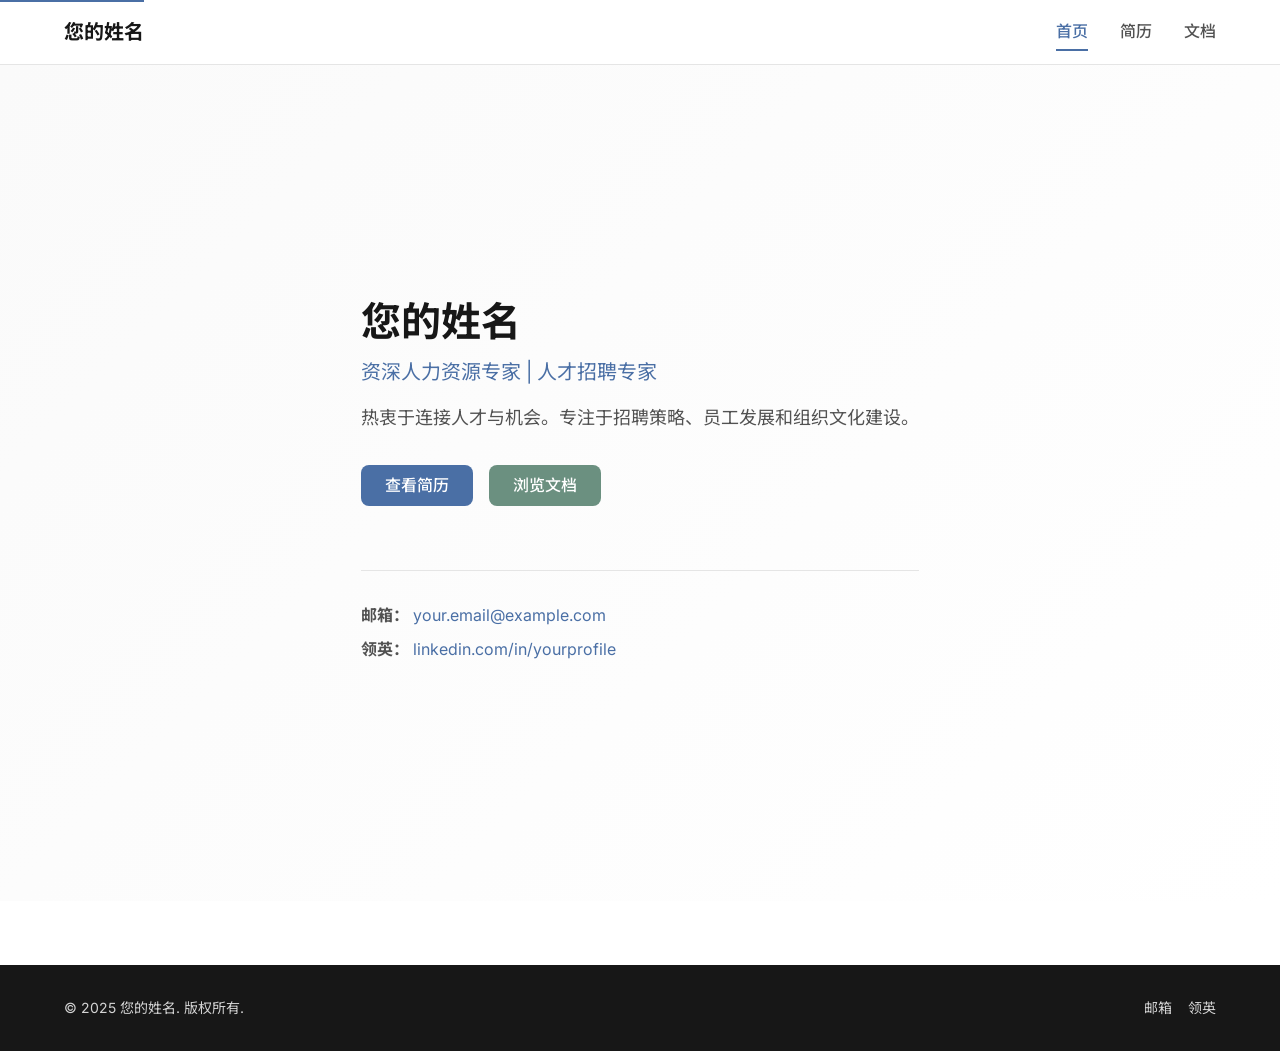
==== index.html @ 75ed7c62 "Initial commit: HR professional portfolio website - Created 3 pages: index, resume, docs - Added res" ====
<!DOCTYPE html>
<html lang="zh-CN">
<head>
    <meta charset="UTF-8">
    <meta name="viewport" content="width=device-width, initial-scale=1.0">
    <meta name="description" content="HR专业人士个人作品集，展示简历、工作经历和专业文档">
    <title>关于我 - HR专业人士作品集</title>
    <link rel="preconnect" href="https://fonts.googleapis.com">
    <link rel="preconnect" href="https://fonts.gstatic.com" crossorigin>
    <link href="https://fonts.googleapis.com/css2?family=Inter:wght@400;500;600;700&family=Noto+Sans+SC:wght@400;500;600;700&display=swap" rel="stylesheet">
    <link rel="stylesheet" href="style.css">
</head>
<body>
    <!-- Skip Navigation Link for Accessibility -->
    <a href="#main-content" class="skip-link">跳转到主要内容</a>

    <!-- Navigation -->
    <nav class="nav" aria-label="主导航">
        <div class="nav__container">
            <a href="index.html" class="nav__logo">您的姓名</a>
            <ul class="nav__menu">
                <li class="nav__item"><a href="index.html" class="nav__link nav__link--active">首页</a></li>
                <li class="nav__item"><a href="resume.html" class="nav__link">简历</a></li>
                <li class="nav__item"><a href="docs.html" class="nav__link">文档</a></li>
            </ul>
        </div>
    </nav>

    <!-- Hero Section -->
    <main class="hero" id="main-content">
        <div class="hero__container">
            <div class="hero__content">
                <h1 class="hero__title">您的姓名</h1>
                <p class="hero__subtitle">资深人力资源专家 | 人才招聘专家</p>
                <p class="hero__description">
                    热衷于连接人才与机会。专注于招聘策略、员工发展和组织文化建设。
                </p>
                <div class="hero__actions">
                    <a href="resume.html" class="btn btn--primary">查看简历</a>
                    <a href="docs.html" class="btn btn--secondary">浏览文档</a>
                </div>
            </div>
            <div class="hero__contact">
                <p class="hero__contact-item">
                    <strong>邮箱：</strong> <a href="mailto:your.email@example.com">your.email@example.com</a>
                </p>
                <p class="hero__contact-item">
                    <strong>领英：</strong> <a href="https://linkedin.com/in/yourprofile" target="_blank" rel="noopener">linkedin.com/in/yourprofile</a>
                </p>
            </div>
        </div>
    </main>

    <!-- Footer -->
    <footer class="footer">
        <div class="footer__container">
            <p class="footer__text">&copy; 2025 您的姓名. 版权所有.</p>
            <div class="footer__links">
                <a href="mailto:your.email@example.com" class="footer__link">邮箱</a>
                <a href="https://linkedin.com/in/yourprofile" target="_blank" rel="noopener" class="footer__link">领英</a>
            </div>
        </div>
    </footer>

    <script src="main.js"></script>
</body>
</html>
---- style.css ----
/* ============================================
   CSS Reset & Base Styles
   ============================================ */

*,
*::before,
*::after {
    box-sizing: border-box;
    margin: 0;
    padding: 0;
}

:root {
    /* Colors */
    --color-white: #ffffff;
    --color-black: #000000;
    --color-gray-50: #fafafa;
    --color-gray-100: #f5f5f5;
    --color-gray-200: #e5e5e5;
    --color-gray-300: #d4d4d4;
    --color-gray-400: #a3a3a3;
    --color-gray-500: #737373;
    --color-gray-600: #525252;
    --color-gray-700: #404040;
    --color-gray-800: #262626;
    --color-gray-900: #171717;

    /* Primary color - low saturation blue */
    --color-primary: #4a6fa5;
    --color-primary-dark: #3d5a87;
    --color-primary-light: #5a7fb5;

    /* Secondary color - low saturation green */
    --color-secondary: #6b9080;
    --color-secondary-dark: #567566;
    --color-secondary-light: #7da894;

    /* Spacing */
    --spacing-xs: 0.25rem;
    --spacing-sm: 0.5rem;
    --spacing-md: 1rem;
    --spacing-lg: 1.5rem;
    --spacing-xl: 2rem;
    --spacing-2xl: 3rem;
    --spacing-3xl: 4rem;

    /* Typography */
    --font-family: 'Inter', 'Noto Sans SC', -apple-system, BlinkMacSystemFont, sans-serif;
    --font-size-xs: 0.75rem;
    --font-size-sm: 0.875rem;
    --font-size-base: 1rem;
    --font-size-lg: 1.125rem;
    --font-size-xl: 1.25rem;
    --font-size-2xl: 1.5rem;
    --font-size-3xl: 2rem;
    --font-size-4xl: 2.5rem;

    /* Layout */
    --max-width: 1200px;
    --border-radius: 8px;
    --transition: 0.2s ease;

    /* Z-index layers */
    --z-nav: 100;
    --z-modal: 1000;
    --z-skip-link: 200;
}

html {
    scroll-behavior: smooth;
}

body {
    font-family: var(--font-family);
    font-size: var(--font-size-base);
    line-height: 1.6;
    color: var(--color-gray-800);
    background-color: var(--color-white);
    -webkit-font-smoothing: antialiased;
    -moz-osx-font-smoothing: grayscale;
}

/* ============================================
   Typography
   ============================================ */

h1, h2, h3, h4, h5, h6 {
    font-weight: 600;
    line-height: 1.3;
    color: var(--color-gray-900);
    margin-bottom: var(--spacing-md);
}

h1 { font-size: var(--font-size-4xl); }
h2 { font-size: var(--font-size-3xl); }
h3 { font-size: var(--font-size-2xl); }
h4 { font-size: var(--font-size-xl); }
h5 { font-size: var(--font-size-lg); }
h6 { font-size: var(--font-size-base); }

p {
    margin-bottom: var(--spacing-md);
}

a {
    color: var(--color-primary);
    text-decoration: none;
    transition: color var(--transition);
}

a:hover {
    color: var(--color-primary-dark);
}

/* ============================================
   Navigation
   ============================================ */

.nav {
    background-color: var(--color-white);
    border-bottom: 1px solid var(--color-gray-200);
    position: sticky;
    top: 0;
    z-index: var(--z-nav);
}

.nav__container {
    max-width: var(--max-width);
    margin: 0 auto;
    padding: 0 var(--spacing-lg);
    display: flex;
    justify-content: space-between;
    align-items: center;
    height: 64px;
}

.nav__logo {
    font-size: var(--font-size-xl);
    font-weight: 700;
    color: var(--color-gray-900);
}

.nav__menu {
    display: flex;
    list-style: none;
    gap: var(--spacing-xl);
}

.nav__item {
    display: inline-block;
}

.nav__link {
    font-size: var(--font-size-base);
    font-weight: 500;
    color: var(--color-gray-600);
    padding: var(--spacing-sm) 0;
    border-bottom: 2px solid transparent;
    transition: all var(--transition);
}

.nav__link:hover,
.nav__link--active {
    color: var(--color-primary);
    border-bottom-color: var(--color-primary);
}

/* ============================================
   Buttons
   ============================================ */

.btn {
    display: inline-flex;
    align-items: center;
    justify-content: center;
    padding: var(--spacing-sm) var(--spacing-lg);
    font-size: var(--font-size-base);
    font-weight: 500;
    border-radius: var(--border-radius);
    border: none;
    cursor: pointer;
    transition: all var(--transition);
    text-decoration: none;
}

.btn--primary {
    background-color: var(--color-primary);
    color: var(--color-white);
}

.btn--primary:hover {
    background-color: var(--color-primary-dark);
}

.btn--secondary {
    background-color: var(--color-secondary);
    color: var(--color-white);
}

.btn--secondary:hover {
    background-color: var(--color-secondary-dark);
}

.btn--outline {
    background-color: transparent;
    color: var(--color-primary);
    border: 1px solid var(--color-primary);
}

.btn--outline:hover {
    background-color: var(--color-primary);
    color: var(--color-white);
}

.btn--small {
    padding: var(--spacing-xs) var(--spacing-md);
    font-size: var(--font-size-sm);
}

/* ============================================
   Hero Section (Index)
   ============================================ */

.hero {
    min-height: calc(100vh - 64px);
    display: flex;
    align-items: center;
    background: linear-gradient(135deg, var(--color-gray-50) 0%, var(--color-white) 100%);
}

.hero__container {
    max-width: var(--max-width);
    margin: 0 auto;
    padding: var(--spacing-3xl) var(--spacing-lg);
}

.hero__content {
    margin-bottom: var(--spacing-3xl);
}

.hero__title {
    font-size: var(--font-size-4xl);
    font-weight: 700;
    color: var(--color-gray-900);
    margin-bottom: var(--spacing-sm);
}

.hero__subtitle {
    font-size: var(--font-size-xl);
    color: var(--color-primary);
    margin-bottom: var(--spacing-md);
}

.hero__description {
    font-size: var(--font-size-lg);
    color: var(--color-gray-600);
    max-width: 600px;
    margin-bottom: var(--spacing-xl);
}

.hero__actions {
    display: flex;
    gap: var(--spacing-md);
    flex-wrap: wrap;
}

.hero__contact {
    padding-top: var(--spacing-xl);
    border-top: 1px solid var(--color-gray-200);
}

.hero__contact-item {
    font-size: var(--font-size-base);
    color: var(--color-gray-600);
    margin-bottom: var(--spacing-sm);
}

.hero__contact-item a {
    color: var(--color-primary);
}

/* ============================================
   Resume Page
   ============================================ */

.resume {
    background-color: var(--color-gray-50);
    min-height: calc(100vh - 64px);
}

.resume__container {
    max-width: var(--max-width);
    margin: 0 auto;
    padding: var(--spacing-3xl) var(--spacing-lg);
}

.resume__header {
    display: flex;
    justify-content: space-between;
    align-items: center;
    margin-bottom: var(--spacing-3xl);
    flex-wrap: wrap;
    gap: var(--spacing-md);
}

.resume__title {
    font-size: var(--font-size-4xl);
    font-weight: 700;
}

.resume__section {
    margin-bottom: var(--spacing-3xl);
}

.resume__section-title {
    font-size: var(--font-size-2xl);
    font-weight: 600;
    color: var(--color-primary);
    margin-bottom: var(--spacing-xl);
    padding-bottom: var(--spacing-sm);
    border-bottom: 2px solid var(--color-gray-200);
}

.resume__item {
    background-color: var(--color-white);
    padding: var(--spacing-xl);
    border-radius: var(--border-radius);
    margin-bottom: var(--spacing-lg);
    box-shadow: 0 1px 3px rgba(0, 0, 0, 0.05);
}

.resume__item-header {
    display: flex;
    justify-content: space-between;
    align-items: flex-start;
    margin-bottom: var(--spacing-sm);
    flex-wrap: wrap;
    gap: var(--spacing-sm);
}

.resume__item-title {
    font-size: var(--font-size-xl);
    font-weight: 600;
    margin-bottom: 0;
}

.resume__item-date {
    font-size: var(--font-size-sm);
    color: var(--color-gray-500);
    font-weight: 500;
}

.resume__item-company {
    color: var(--color-gray-600);
    margin-bottom: var(--spacing-md);
}

.resume__item-list {
    list-style: none;
    padding-left: 0;
}

.resume__item-list li {
    position: relative;
    padding-left: var(--spacing-lg);
    margin-bottom: var(--spacing-sm);
    color: var(--color-gray-700);
}

.resume__item-list li::before {
    content: '•';
    position: absolute;
    left: 0;
    color: var(--color-primary);
    font-weight: bold;
}

/* ============================================
   Skills Tags
   ============================================ */

.skills {
    display: flex;
    flex-wrap: wrap;
    gap: var(--spacing-sm);
    list-style: none;
    padding-left: 0;
    margin: 0;
}

.skills__tag {
    display: inline-block;
    padding: var(--spacing-sm) var(--spacing-md);
    background-color: var(--color-primary);
    color: var(--color-white);
    border-radius: 20px;
    font-size: var(--font-size-sm);
    font-weight: 500;
}

/* ============================================
   Documents Page
   ============================================ */

.docs {
    background-color: var(--color-gray-50);
    min-height: calc(100vh - 64px);
}

.docs__container {
    max-width: var(--max-width);
    margin: 0 auto;
    padding: var(--spacing-3xl) var(--spacing-lg);
}

.docs__title {
    font-size: var(--font-size-4xl);
    font-weight: 700;
    margin-bottom: var(--spacing-sm);
}

.docs__subtitle {
    font-size: var(--font-size-lg);
    color: var(--color-gray-600);
    margin-bottom: var(--spacing-3xl);
}

.docs__category {
    margin-bottom: var(--spacing-3xl);
}

.docs__category-title {
    font-size: var(--font-size-2xl);
    font-weight: 600;
    color: var(--color-primary);
    margin-bottom: var(--spacing-lg);
}

/* ============================================
   Document Card
   ============================================ */

.doc-card {
    background-color: var(--color-white);
    border-radius: var(--border-radius);
    padding: var(--spacing-xl);
    margin-bottom: var(--spacing-md);
    box-shadow: 0 1px 3px rgba(0, 0, 0, 0.05);
    display: flex;
    justify-content: space-between;
    align-items: center;
    gap: var(--spacing-lg);
    flex-wrap: wrap;
}

.doc-card__content {
    flex: 1;
    min-width: 200px;
}

.doc-card__title {
    font-size: var(--font-size-lg);
    font-weight: 600;
    margin-bottom: var(--spacing-xs);
}

.doc-card__description {
    color: var(--color-gray-600);
    margin-bottom: var(--spacing-sm);
}

.doc-card__date {
    font-size: var(--font-size-sm);
    color: var(--color-gray-500);
}

.doc-card__actions {
    display: flex;
    gap: var(--spacing-sm);
}

/* ============================================
   Modal (Document Preview)
   ============================================ */

.modal {
    display: none;
    position: fixed;
    top: 0;
    left: 0;
    right: 0;
    bottom: 0;
    z-index: var(--z-modal);
}

.modal--active {
    display: flex;
    align-items: center;
    justify-content: center;
}

.modal__overlay {
    position: absolute;
    top: 0;
    left: 0;
    right: 0;
    bottom: 0;
    background-color: rgba(0, 0, 0, 0.5);
}

.modal__content {
    position: relative;
    width: 90%;
    max-width: 900px;
    height: 80vh;
    background-color: var(--color-white);
    border-radius: var(--border-radius);
    overflow: hidden;
}

.modal__close {
    position: absolute;
    top: var(--spacing-md);
    right: var(--spacing-md);
    z-index: 10;
    width: 40px;
    height: 40px;
    background-color: var(--color-white);
    border: 1px solid var(--color-gray-300);
    border-radius: 50%;
    font-size: var(--font-size-2xl);
    cursor: pointer;
    display: flex;
    align-items: center;
    justify-content: center;
    transition: all var(--transition);
}

.modal__close:hover {
    background-color: var(--color-gray-100);
}

.modal__iframe {
    width: 100%;
    height: 100%;
    border: none;
}

/* ============================================
   Responsive Design
   ============================================ */

@media (max-width: 768px) {
    :root {
        --font-size-4xl: 2rem;
        --font-size-3xl: 1.75rem;
        --font-size-2xl: 1.25rem;
    }

    .nav__container {
        height: auto;
        padding: var(--spacing-md) var(--spacing-md);
        flex-direction: column;
        gap: var(--spacing-md);
    }

    .nav__menu {
        width: 100%;
        justify-content: center;
        gap: var(--spacing-md);
    }

    .hero__container,
    .resume__container,
    .docs__container {
        padding: var(--spacing-xl) var(--spacing-md);
    }

    .hero__title {
        font-size: var(--font-size-3xl);
    }

    .hero__actions {
        flex-direction: column;
    }

    .btn {
        width: 100%;
    }

    .resume__header {
        flex-direction: column;
        align-items: flex-start;
    }

    .resume__item {
        padding: var(--spacing-md);
    }

    .resume__item-header {
        flex-direction: column;
    }

    .doc-card {
        flex-direction: column;
        align-items: flex-start;
    }

    .doc-card__actions {
        width: 100%;
        justify-content: stretch;
    }

    .doc-card__actions .btn {
        flex: 1;
    }

    .modal__content {
        width: 95%;
        height: 90vh;
    }
}

@media (max-width: 480px) {
    .nav__menu {
        gap: var(--spacing-sm);
    }

    .nav__link {
        font-size: var(--font-size-sm);
    }

    .skills__tag {
        font-size: var(--font-size-xs);
        padding: var(--spacing-xs) var(--spacing-sm);
    }
}

/* ============================================
   Accessibility
   ============================================ */

@media (prefers-reduced-motion: reduce) {
    *,
    *::before,
    *::after {
        animation-duration: 0.01ms !important;
        animation-iteration-count: 1 !important;
        transition-duration: 0.01ms !important;
    }
}

:focus-visible {
    outline: 2px solid var(--color-primary);
    outline-offset: 2px;
}

/* Skip link for accessibility */
.skip-link {
    position: absolute;
    top: -40px;
    left: 0;
    background: var(--color-primary);
    color: var(--color-white);
    padding: var(--spacing-sm) var(--spacing-md);
    text-decoration: none;
    z-index: var(--z-skip-link);
}

.skip-link:focus {
    top: 0;
}

/* ============================================
   Footer
   ============================================ */

.footer {
    background-color: var(--color-gray-900);
    color: var(--color-gray-300);
    padding: var(--spacing-xl) 0;
    margin-top: var(--spacing-3xl);
}

.footer__container {
    max-width: var(--max-width);
    margin: 0 auto;
    padding: 0 var(--spacing-lg);
    display: flex;
    justify-content: space-between;
    align-items: center;
    flex-wrap: wrap;
    gap: var(--spacing-md);
}

.footer__text {
    margin: 0;
    font-size: var(--font-size-sm);
}

.footer__links {
    display: flex;
    gap: var(--spacing-md);
}

.footer__link {
    color: var(--color-gray-300);
    font-size: var(--font-size-sm);
    transition: color var(--transition);
}

.footer__link:hover {
    color: var(--color-white);
}

/* ============================================
   Print Styles
   ============================================ */

@media print {
    .nav,
    .footer,
    .btn,
    .hero__actions,
    .resume__header .btn,
    .doc-card__actions,
    .modal {
        display: none !important;
    }

    body {
        background-color: var(--color-white);
        color: var(--color-black);
    }

    .hero {
        background: none;
        min-height: auto;
    }

    .hero__container {
        padding: var(--spacing-md);
    }

    .resume__container,
    .docs__container {
        padding: var(--spacing-md);
    }

    .resume__item,
    .doc-card {
        box-shadow: none;
        border: 1px solid var(--color-gray-300);
        page-break-inside: avoid;
    }

    .resume__section {
        page-break-before: avoid;
    }

    a {
        color: var(--color-black);
        text-decoration: underline;
    }

    a[href]:after {
        content: " (" attr(href) ")";
        font-size: var(--font-size-xs);
    }

    a[href^="#"]:after,
    a[href^="mailto:"]:after,
    a[href^="javascript:"]:after {
        content: "";
    }
}

/* ============================================
   Footer Responsive Design
   ============================================ */

@media (max-width: 768px) {
    .footer__container {
        flex-direction: column;
        text-align: center;
    }
}
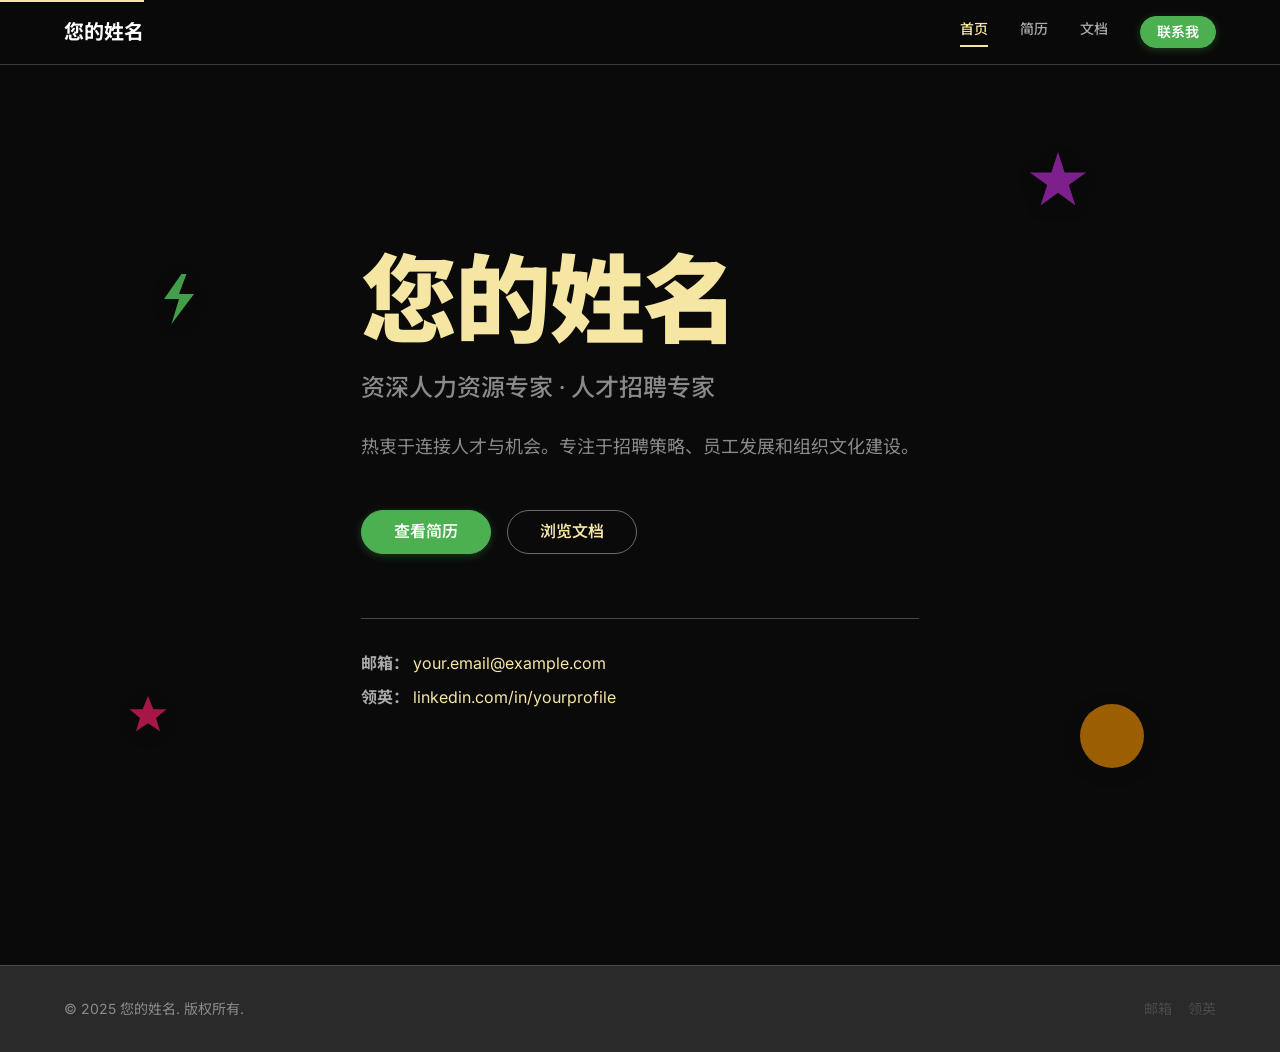
==== commit e3428aa0: "Redesign website with GSAP-inspired dark theme - Changed background to pure black (#0a0a0a) - Added " ====
--- a/index.html
+++ b/index.html
@@ -7,7 +7,7 @@
     <title>关于我 - HR专业人士作品集</title>
     <link rel="preconnect" href="https://fonts.googleapis.com">
     <link rel="preconnect" href="https://fonts.gstatic.com" crossorigin>
-    <link href="https://fonts.googleapis.com/css2?family=Inter:wght@400;500;600;700&family=Noto+Sans+SC:wght@400;500;600;700&display=swap" rel="stylesheet">
+    <link href="https://fonts.googleapis.com/css2?family=Inter:wght@400;500;600;700;800;900&family=Noto+Sans+SC:wght@400;500;600;700;900&display=swap" rel="stylesheet">
     <link rel="stylesheet" href="style.css">
 </head>
 <body>
@@ -22,22 +22,45 @@
                 <li class="nav__item"><a href="index.html" class="nav__link nav__link--active">首页</a></li>
                 <li class="nav__item"><a href="resume.html" class="nav__link">简历</a></li>
                 <li class="nav__item"><a href="docs.html" class="nav__link">文档</a></li>
+                <li class="nav__item"><a href="mailto:your.email@example.com" class="btn btn--primary btn--pill btn--small">联系我</a></li>
             </ul>
         </div>
     </nav>
 
     <!-- Hero Section -->
     <main class="hero" id="main-content">
+        <!-- Decorative Elements -->
+        <div class="hero__decoration">
+            <!-- Star decoration -->
+            <svg class="hero__star hero__star--1" viewBox="0 0 100 100" fill="none" xmlns="http://www.w3.org/2000/svg">
+                <path d="M50 5L61 39L97 39L68 60L79 94L50 73L21 94L32 60L3 39L39 39L50 5Z" fill="#9C27B0" fill-opacity="0.8"/>
+            </svg>
+            <!-- Lightning decoration -->
+            <svg class="hero__lightning hero__lightning--1" viewBox="0 0 100 100" fill="none" xmlns="http://www.w3.org/2000/svg">
+                <path d="M55 0L20 50H50L35 100L80 40H50L65 0H55Z" fill="#4CAF50" fill-opacity="0.9"/>
+            </svg>
+            <!-- Circle decoration -->
+            <svg class="hero__circle hero__circle--1" viewBox="0 0 100 100" fill="none" xmlns="http://www.w3.org/2000/svg">
+                <circle cx="50" cy="50" r="40" fill="#FF9800" fill-opacity="0.6"/>
+            </svg>
+            <!-- Small star -->
+            <svg class="hero__star hero__star--2" viewBox="0 0 60 60" fill="none" xmlns="http://www.w3.org/2000/svg">
+                <path d="M30 3L38 23L58 23L42 36L48 56L30 44L12 56L18 36L2 23L22 23L30 3Z" fill="#E91E63" fill-opacity="0.7"/>
+            </svg>
+        </div>
+
         <div class="hero__container">
             <div class="hero__content">
-                <h1 class="hero__title">您的姓名</h1>
-                <p class="hero__subtitle">资深人力资源专家 | 人才招聘专家</p>
+                <h1 class="hero__title">
+                    <span class="hero__title-line">您的姓名</span>
+                </h1>
+                <p class="hero__subtitle">资深人力资源专家 · 人才招聘专家</p>
                 <p class="hero__description">
                     热衷于连接人才与机会。专注于招聘策略、员工发展和组织文化建设。
                 </p>
                 <div class="hero__actions">
-                    <a href="resume.html" class="btn btn--primary">查看简历</a>
-                    <a href="docs.html" class="btn btn--secondary">浏览文档</a>
+                    <a href="resume.html" class="btn btn--primary btn--pill">查看简历</a>
+                    <a href="docs.html" class="btn btn--secondary btn--pill">浏览文档</a>
                 </div>
             </div>
             <div class="hero__contact">
--- a/style.css
+++ b/style.css
@@ -11,29 +11,40 @@
 }
 
 :root {
-    /* Colors */
+    /* Colors - GSAP Dark Theme */
+    --color-black: #0a0a0a;
     --color-white: #ffffff;
-    --color-black: #000000;
-    --color-gray-50: #fafafa;
-    --color-gray-100: #f5f5f5;
-    --color-gray-200: #e5e5e5;
-    --color-gray-300: #d4d4d4;
-    --color-gray-400: #a3a3a3;
-    --color-gray-500: #737373;
-    --color-gray-600: #525252;
-    --color-gray-700: #404040;
-    --color-gray-800: #262626;
-    --color-gray-900: #171717;
-
-    /* Primary color - low saturation blue */
-    --color-primary: #4a6fa5;
-    --color-primary-dark: #3d5a87;
-    --color-primary-light: #5a7fb5;
-
-    /* Secondary color - low saturation green */
-    --color-secondary: #6b9080;
-    --color-secondary-dark: #567566;
-    --color-secondary-light: #7da894;
+    --color-cream: #F5E6A3;
+    --color-cream-light: #FFF3B0;
+
+    /* Accent colors */
+    --color-green: #4CAF50;
+    --color-purple: #9C27B0;
+    --color-orange: #FF9800;
+    --color-pink: #E91E63;
+    --color-blue: #2196F3;
+
+    /* Gray scale */
+    --color-gray-50: #1a1a1a;
+    --color-gray-100: #2a2a2a;
+    --color-gray-200: #3a3a3a;
+    --color-gray-300: #4a4a4a;
+    --color-gray-400: #6a6a6a;
+    --color-gray-500: #8a8a8a;
+    --color-gray-600: #aaaaaa;
+    --color-gray-700: #cccccc;
+    --color-gray-800: #e0e0e0;
+    --color-gray-900: #ffffff;
+
+    /* Primary color - Cream yellow */
+    --color-primary: #F5E6A3;
+    --color-primary-dark: #E6D585;
+    --color-primary-light: #FFF3B0;
+
+    /* Secondary color - Green for buttons */
+    --color-secondary: #4CAF50;
+    --color-secondary-dark: #45a049;
+    --color-secondary-light: #66bb6a;
 
     /* Spacing */
     --spacing-xs: 0.25rem;
@@ -54,6 +65,9 @@
     --font-size-2xl: 1.5rem;
     --font-size-3xl: 2rem;
     --font-size-4xl: 2.5rem;
+    --font-size-5xl: 4rem;
+    --font-size-6xl: 5rem;
+    --font-size-7xl: 6rem;
 
     /* Layout */
     --max-width: 1200px;
@@ -74,8 +88,8 @@
     font-family: var(--font-family);
     font-size: var(--font-size-base);
     line-height: 1.6;
-    color: var(--color-gray-800);
-    background-color: var(--color-white);
+    color: var(--color-gray-700);
+    background-color: #0a0a0a;
     -webkit-font-smoothing: antialiased;
     -moz-osx-font-smoothing: grayscale;
 }
@@ -85,8 +99,8 @@
    ============================================ */
 
 h1, h2, h3, h4, h5, h6 {
-    font-weight: 600;
-    line-height: 1.3;
+    font-weight: 700;
+    line-height: 1.2;
     color: var(--color-gray-900);
     margin-bottom: var(--spacing-md);
 }
@@ -98,6 +112,17 @@
 h5 { font-size: var(--font-size-lg); }
 h6 { font-size: var(--font-size-base); }
 
+h1, h2 {
+    font-weight: 900;
+}
+
+h1 { font-size: var(--font-size-4xl); }
+h2 { font-size: var(--font-size-3xl); }
+h3 { font-size: var(--font-size-2xl); }
+h4 { font-size: var(--font-size-xl); }
+h5 { font-size: var(--font-size-lg); }
+h6 { font-size: var(--font-size-base); }
+
 p {
     margin-bottom: var(--spacing-md);
 }
@@ -109,7 +134,7 @@
 }
 
 a:hover {
-    color: var(--color-primary-dark);
+    color: var(--color-primary-light);
 }
 
 /* ============================================
@@ -117,7 +142,8 @@
    ============================================ */
 
 .nav {
-    background-color: var(--color-white);
+    background-color: rgba(10, 10, 10, 0.95);
+    backdrop-filter: blur(10px);
     border-bottom: 1px solid var(--color-gray-200);
     position: sticky;
     top: 0;
@@ -140,6 +166,10 @@
     color: var(--color-gray-900);
 }
 
+.nav__logo:hover {
+    color: var(--color-primary);
+}
+
 .nav__menu {
     display: flex;
     list-style: none;
@@ -151,7 +181,7 @@
 }
 
 .nav__link {
-    font-size: var(--font-size-base);
+    font-size: var(--font-size-sm);
     font-weight: 500;
     color: var(--color-gray-600);
     padding: var(--spacing-sm) 0;
@@ -161,7 +191,7 @@
 
 .nav__link:hover,
 .nav__link--active {
-    color: var(--color-primary);
+    color: var(--color-cream);
     border-bottom-color: var(--color-primary);
 }
 
@@ -175,40 +205,52 @@
     justify-content: center;
     padding: var(--spacing-sm) var(--spacing-lg);
     font-size: var(--font-size-base);
-    font-weight: 500;
-    border-radius: var(--border-radius);
+    font-weight: 600;
+    border-radius: 50px;
     border: none;
     cursor: pointer;
     transition: all var(--transition);
     text-decoration: none;
 }
 
+.btn--pill {
+    border-radius: 50px;
+    padding: var(--spacing-sm) var(--spacing-xl);
+}
+
 .btn--primary {
-    background-color: var(--color-primary);
-    color: var(--color-white);
-}
-
-.btn--primary:hover {
-    background-color: var(--color-primary-dark);
-}
-
-.btn--secondary {
     background-color: var(--color-secondary);
     color: var(--color-white);
+    border: 1px solid var(--color-secondary);
+    box-shadow: 0 2px 8px rgba(76, 175, 80, 0.3);
+}
+
+.btn--primary:hover {
+    background-color: var(--color-secondary-light);
+    border-color: var(--color-secondary-light);
+    box-shadow: 0 4px 12px rgba(76, 175, 80, 0.4);
+    transform: translateY(-1px);
+}
+
+.btn--secondary {
+    background-color: transparent;
+    color: var(--color-cream);
+    border: 1px solid var(--color-gray-400);
 }
 
 .btn--secondary:hover {
-    background-color: var(--color-secondary-dark);
+    background-color: var(--color-gray-100);
+    border-color: var(--color-cream);
 }
 
 .btn--outline {
     background-color: transparent;
-    color: var(--color-primary);
-    border: 1px solid var(--color-primary);
+    color: var(--color-secondary);
+    border: 1px solid var(--color-secondary);
 }
 
 .btn--outline:hover {
-    background-color: var(--color-primary);
+    background-color: var(--color-secondary);
     color: var(--color-white);
 }
 
@@ -225,13 +267,17 @@
     min-height: calc(100vh - 64px);
     display: flex;
     align-items: center;
-    background: linear-gradient(135deg, var(--color-gray-50) 0%, var(--color-white) 100%);
+    background-color: #0a0a0a;
+    position: relative;
+    overflow: hidden;
 }
 
 .hero__container {
     max-width: var(--max-width);
     margin: 0 auto;
     padding: var(--spacing-3xl) var(--spacing-lg);
+    position: relative;
+    z-index: 1;
 }
 
 .hero__content {
@@ -239,23 +285,28 @@
 }
 
 .hero__title {
-    font-size: var(--font-size-4xl);
-    font-weight: 700;
-    color: var(--color-gray-900);
-    margin-bottom: var(--spacing-sm);
+    font-size: clamp(3rem, 8vw, 6rem);
+    font-weight: 900;
+    color: var(--color-cream);
+    margin-bottom: var(--spacing-md);
+    line-height: 1.1;
+    letter-spacing: -0.02em;
+    position: relative;
 }
 
 .hero__subtitle {
-    font-size: var(--font-size-xl);
-    color: var(--color-primary);
-    margin-bottom: var(--spacing-md);
+    font-size: var(--font-size-2xl);
+    color: var(--color-gray-500);
+    margin-bottom: var(--spacing-lg);
+    font-weight: 500;
 }
 
 .hero__description {
     font-size: var(--font-size-lg);
-    color: var(--color-gray-600);
+    color: var(--color-gray-500);
     max-width: 600px;
-    margin-bottom: var(--spacing-xl);
+    margin-bottom: var(--spacing-2xl);
+    line-height: 1.7;
 }
 
 .hero__actions {
@@ -264,9 +315,73 @@
     flex-wrap: wrap;
 }
 
+/* Hero Decorative Elements */
+.hero__decoration {
+    position: absolute;
+    top: 0;
+    left: 0;
+    right: 0;
+    bottom: 0;
+    pointer-events: none;
+    z-index: 0;
+}
+
+.hero__star,
+.hero__lightning,
+.hero__circle {
+    position: absolute;
+    filter: drop-shadow(0 4px 8px rgba(0, 0, 0, 0.3));
+    animation: float 6s ease-in-out infinite;
+}
+
+.hero__star--1 {
+    top: 10%;
+    right: 15%;
+    width: 60px;
+    height: 60px;
+    animation-delay: 0s;
+}
+
+.hero__star--2 {
+    bottom: 20%;
+    left: 10%;
+    width: 40px;
+    height: 40px;
+    animation-delay: 2s;
+}
+
+.hero__lightning--1 {
+    top: 25%;
+    left: 12%;
+    width: 50px;
+    height: 50px;
+    animation-delay: 1s;
+}
+
+.hero__circle--1 {
+    bottom: 15%;
+    right: 10%;
+    width: 80px;
+    height: 80px;
+    animation-delay: 3s;
+}
+
+@keyframes float {
+    0%, 100% {
+        transform: translateY(0) rotate(0deg);
+    }
+    50% {
+        transform: translateY(-20px) rotate(5deg);
+    }
+}
+
+.hero__title-line {
+    display: inline-block;
+}
+
 .hero__contact {
     padding-top: var(--spacing-xl);
-    border-top: 1px solid var(--color-gray-200);
+    border-top: 1px solid var(--color-gray-300);
 }
 
 .hero__contact-item {
@@ -284,7 +399,7 @@
    ============================================ */
 
 .resume {
-    background-color: var(--color-gray-50);
+    background-color: #0a0a0a;
     min-height: calc(100vh - 64px);
 }
 
@@ -314,19 +429,20 @@
 
 .resume__section-title {
     font-size: var(--font-size-2xl);
-    font-weight: 600;
-    color: var(--color-primary);
+    font-weight: 700;
+    color: var(--color-cream);
     margin-bottom: var(--spacing-xl);
     padding-bottom: var(--spacing-sm);
-    border-bottom: 2px solid var(--color-gray-200);
+    border-bottom: 2px solid var(--color-gray-300);
 }
 
 .resume__item {
-    background-color: var(--color-white);
+    background-color: var(--color-gray-100);
     padding: var(--spacing-xl);
     border-radius: var(--border-radius);
     margin-bottom: var(--spacing-lg);
-    box-shadow: 0 1px 3px rgba(0, 0, 0, 0.05);
+    box-shadow: 0 1px 3px rgba(0, 0, 0, 0.3);
+    border: 1px solid var(--color-gray-300);
 }
 
 .resume__item-header {
@@ -351,7 +467,7 @@
 }
 
 .resume__item-company {
-    color: var(--color-gray-600);
+    color: var(--color-gray-500);
     margin-bottom: var(--spacing-md);
 }
 
@@ -364,7 +480,7 @@
     position: relative;
     padding-left: var(--spacing-lg);
     margin-bottom: var(--spacing-sm);
-    color: var(--color-gray-700);
+    color: var(--color-gray-600);
 }
 
 .resume__item-list li::before {
@@ -403,7 +519,7 @@
    ============================================ */
 
 .docs {
-    background-color: var(--color-gray-50);
+    background-color: #0a0a0a;
     min-height: calc(100vh - 64px);
 }
 
@@ -431,8 +547,8 @@
 
 .docs__category-title {
     font-size: var(--font-size-2xl);
-    font-weight: 600;
-    color: var(--color-primary);
+    font-weight: 700;
+    color: var(--color-cream);
     margin-bottom: var(--spacing-lg);
 }
 
@@ -441,16 +557,17 @@
    ============================================ */
 
 .doc-card {
-    background-color: var(--color-white);
+    background-color: var(--color-gray-100);
     border-radius: var(--border-radius);
     padding: var(--spacing-xl);
     margin-bottom: var(--spacing-md);
-    box-shadow: 0 1px 3px rgba(0, 0, 0, 0.05);
+    box-shadow: 0 1px 3px rgba(0, 0, 0, 0.3);
     display: flex;
     justify-content: space-between;
     align-items: center;
     gap: var(--spacing-lg);
     flex-wrap: wrap;
+    border: 1px solid var(--color-gray-300);
 }
 
 .doc-card__content {
@@ -460,18 +577,19 @@
 
 .doc-card__title {
     font-size: var(--font-size-lg);
-    font-weight: 600;
+    font-weight: 700;
     margin-bottom: var(--spacing-xs);
+    color: var(--color-gray-800);
 }
 
 .doc-card__description {
-    color: var(--color-gray-600);
+    color: var(--color-gray-500);
     margin-bottom: var(--spacing-sm);
 }
 
 .doc-card__date {
     font-size: var(--font-size-sm);
-    color: var(--color-gray-500);
+    color: var(--color-gray-400);
 }
 
 .doc-card__actions {
@@ -513,9 +631,10 @@
     width: 90%;
     max-width: 900px;
     height: 80vh;
-    background-color: var(--color-white);
+    background-color: var(--color-gray-100);
     border-radius: var(--border-radius);
     overflow: hidden;
+    border: 1px solid var(--color-gray-300);
 }
 
 .modal__close {
@@ -525,8 +644,8 @@
     z-index: 10;
     width: 40px;
     height: 40px;
-    background-color: var(--color-white);
-    border: 1px solid var(--color-gray-300);
+    background-color: var(--color-gray-200);
+    border: 1px solid var(--color-gray-400);
     border-radius: 50%;
     font-size: var(--font-size-2xl);
     cursor: pointer;
@@ -534,10 +653,11 @@
     align-items: center;
     justify-content: center;
     transition: all var(--transition);
+    color: var(--color-gray-800);
 }
 
 .modal__close:hover {
-    background-color: var(--color-gray-100);
+    background-color: var(--color-gray-300);
 }
 
 .modal__iframe {
@@ -676,10 +796,11 @@
    ============================================ */
 
 .footer {
-    background-color: var(--color-gray-900);
-    color: var(--color-gray-300);
+    background-color: var(--color-gray-100);
+    color: var(--color-gray-500);
     padding: var(--spacing-xl) 0;
     margin-top: var(--spacing-3xl);
+    border-top: 1px solid var(--color-gray-300);
 }
 
 .footer__container {
@@ -710,7 +831,7 @@
 }
 
 .footer__link:hover {
-    color: var(--color-white);
+    color: var(--color-primary);
 }
 
 /* ============================================
@@ -729,8 +850,14 @@
     }
 
     body {
-        background-color: var(--color-white);
-        color: var(--color-black);
+        background-color: #ffffff !important;
+        color: #000000 !important;
+    }
+
+    .hero,
+    .resume,
+    .docs {
+        background-color: #ffffff !important;
     }
 
     .hero {
@@ -750,8 +877,9 @@
     .resume__item,
     .doc-card {
         box-shadow: none;
-        border: 1px solid var(--color-gray-300);
+        border: 1px solid #cccccc !important;
         page-break-inside: avoid;
+        background-color: #ffffff !important;
     }
 
     .resume__section {
@@ -759,7 +887,7 @@
     }
 
     a {
-        color: var(--color-black);
+        color: #000000 !important;
         text-decoration: underline;
     }
 
@@ -773,6 +901,10 @@
     a[href^="javascript:"]:after {
         content: "";
     }
+
+    h1, h2, h3, h4, h5, h6 {
+        color: #000000 !important;
+    }
 }
 
 /* ============================================
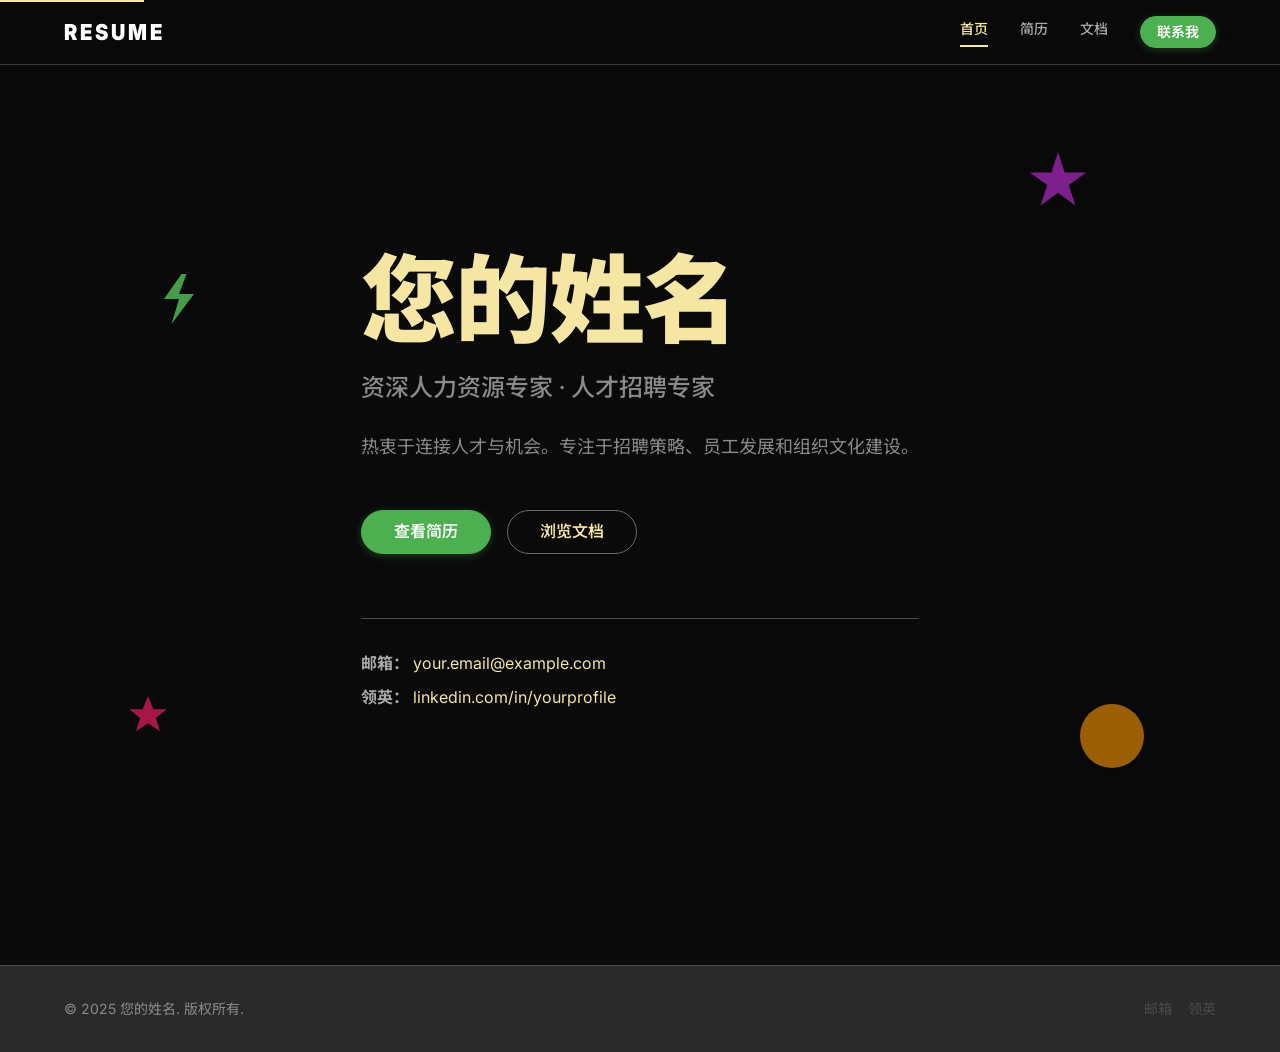
==== commit d4d1949f: "Update nav logo to 'Resume' with stretched typography - Changed navigation logo from Chinese to Engl" ====
--- a/index.html
+++ b/index.html
@@ -17,7 +17,7 @@
     <!-- Navigation -->
     <nav class="nav" aria-label="主导航">
         <div class="nav__container">
-            <a href="index.html" class="nav__logo">您的姓名</a>
+            <a href="index.html" class="nav__logo">Resume</a>
             <ul class="nav__menu">
                 <li class="nav__item"><a href="index.html" class="nav__link nav__link--active">首页</a></li>
                 <li class="nav__item"><a href="resume.html" class="nav__link">简历</a></li>
--- a/style.css
+++ b/style.css
@@ -162,8 +162,12 @@
 
 .nav__logo {
     font-size: var(--font-size-xl);
-    font-weight: 700;
+    font-weight: 900;
     color: var(--color-gray-900);
+    text-transform: uppercase;
+    letter-spacing: 0.15em;
+    transform: scaleY(1.1);
+    display: inline-block;
 }
 
 .nav__logo:hover {
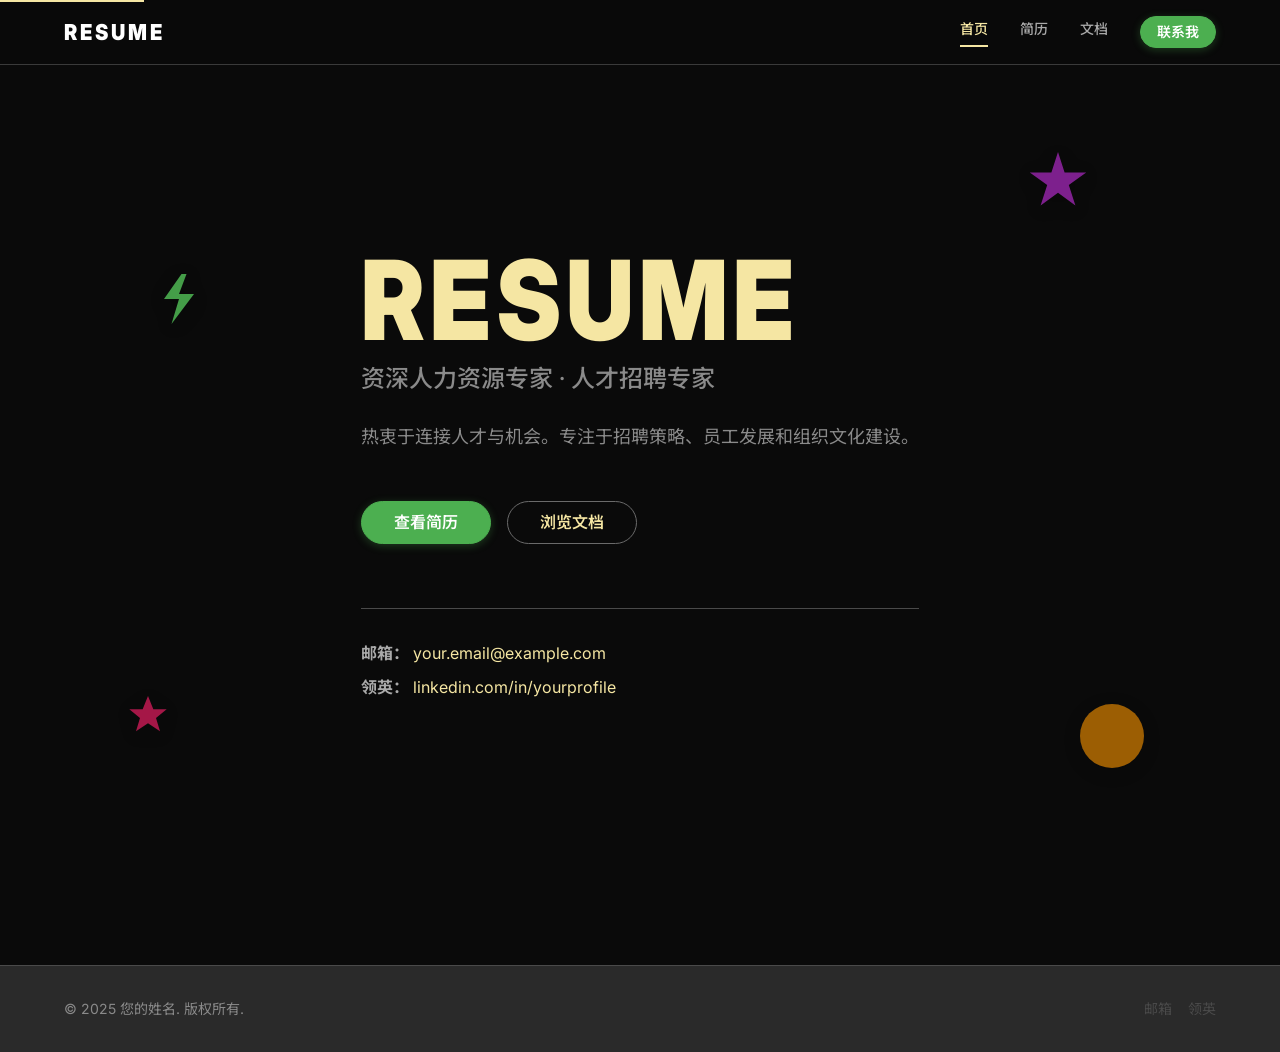
==== commit 4294e174: "Change hero title to 'Resume' with stretched vertical design - Updated main hero title from '您的姓名' t" ====
--- a/index.html
+++ b/index.html
@@ -52,7 +52,7 @@
         <div class="hero__container">
             <div class="hero__content">
                 <h1 class="hero__title">
-                    <span class="hero__title-line">您的姓名</span>
+                    <span class="hero__title-line">Resume</span>
                 </h1>
                 <p class="hero__subtitle">资深人力资源专家 · 人才招聘专家</p>
                 <p class="hero__description">
--- a/style.css
+++ b/style.css
@@ -293,9 +293,15 @@
     font-weight: 900;
     color: var(--color-cream);
     margin-bottom: var(--spacing-md);
-    line-height: 1.1;
-    letter-spacing: -0.02em;
+    line-height: 0.9;
+    letter-spacing: 0.05em;
     position: relative;
+    text-transform: uppercase;
+}
+
+.hero__title-line {
+    display: inline-block;
+    transform: scaleY(1.15);
 }
 
 .hero__subtitle {
